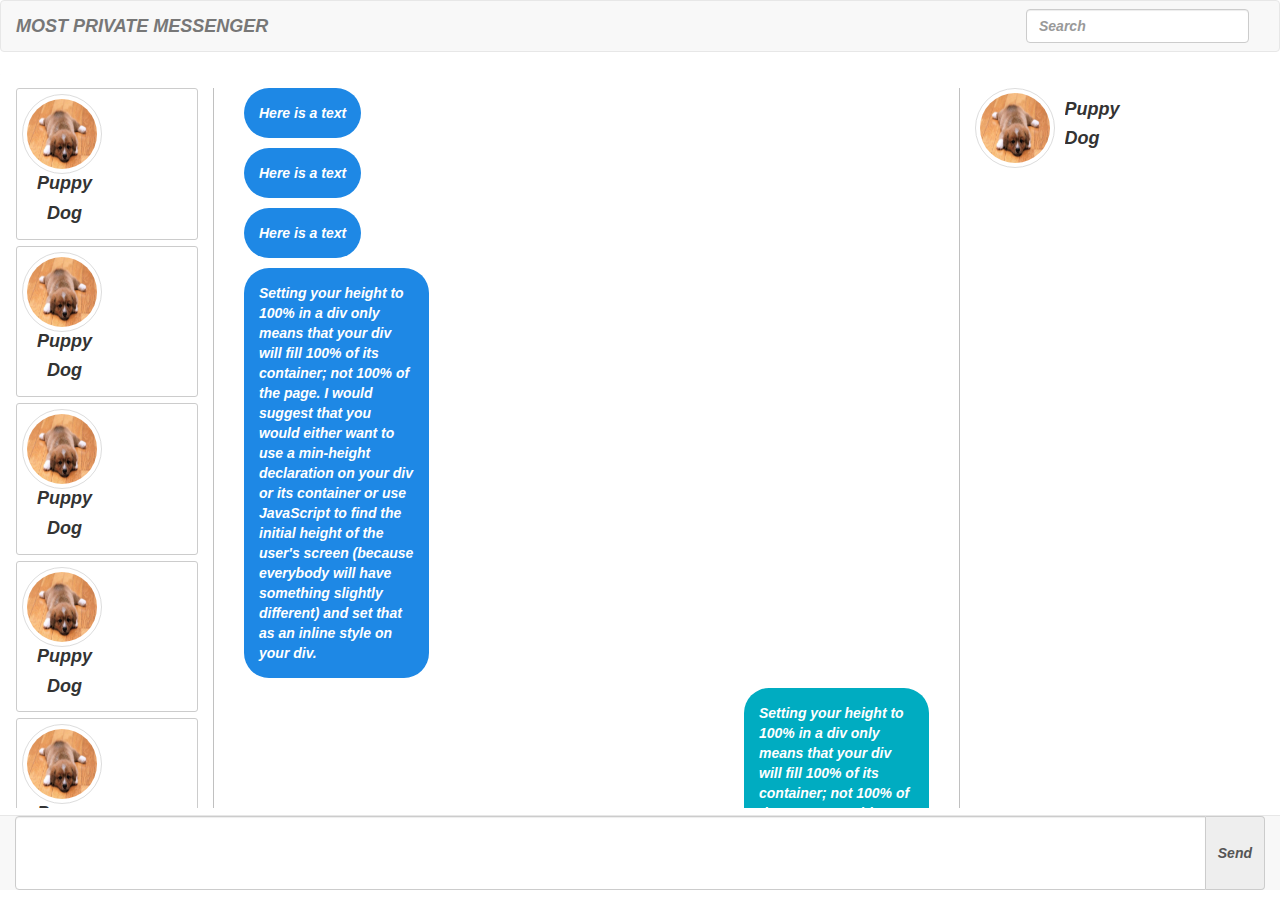
==== index.html @ 0ea42fbc "I am on a roll :rainbow:" ====
<!DOCTYPE html>
<html lang="en">
  <head>
    <meta charset="utf-8">
    <meta http-equiv="X-UA-Compatible" content="IE=edge">
    <meta name="viewport" content="width=device-width, initial-scale=1">
    <!-- The above 3 meta tags *must* come first in the head; any other head content must come *after* these tags -->
    <title>MOST PRIVATE MESSENGER</title>

    <!-- Bootstrap -->
    <link href="css/bootstrap.min.css" rel="stylesheet">
    <link href="css/custom.css" rel="stylesheet">

    <!-- HTML5 shim and Respond.js for IE8 support of HTML5 elements and media queries -->
    <!-- WARNING: Respond.js doesn't work if you view the page via file:// -->
    <!--[if lt IE 9]>
      <script src="https://oss.maxcdn.com/html5shiv/3.7.3/html5shiv.min.js"></script>
      <script src="https://oss.maxcdn.com/respond/1.4.2/respond.min.js"></script>
    <![endif]-->
  </head>
  <body>
  <nav class="navbar navbar-default">
    <div class="container-fluid">
      <!-- Brand and toggle get grouped for better mobile display -->
      <div class="navbar-header">
        <button type="button" class="navbar-toggle collapsed" data-toggle="collapse" data-target="#bs-example-navbar-collapse-1" aria-expanded="false">
          <span class="sr-only">Toggle navigation</span>
          <span class="icon-bar"></span>
          <span class="icon-bar"></span>
          <span class="icon-bar"></span>
        </button>
        <a class="navbar-brand" href="#">MOST PRIVATE MESSENGER</a>
      </div>

      <!-- Collect the nav links, forms, and other content for toggling -->
      <div class="collapse navbar-collapse" id="bs-example-navbar-collapse-1">
        <ul class="nav navbar-nav">

        </ul>
        <form class="navbar-form navbar-right">
          <div class="form-group">
            <input type="text" class="form-control" placeholder="Search">
          </div>
          <!-- <button type="submit" class="btn btn-default">Submit</button> -->
        </form>
        <ul class="nav navbar-nav navbar-right">

        </ul>
      </div><!-- /.navbar-collapse -->
    </div><!-- /.container-fluid -->
  </nav>
  <div class="panel">
    <div class="panel-body">
      <div class="row">
        <div class="col-sm-2 custom-div pre-scrollable border-line">
          <a href="#" class="btn btn-sm btn-default custom-btn"><img class="thumb-friend img-thumbnail img-circle img-responsive" src="assets/images/puppy.jpg" />
            <h4 class="custom-name-top">Puppy</h4><h4 class="custom-name"> Dog</h4></a>
          <a href="#" class="btn btn-sm btn-default custom-btn"><img class="thumb-friend img-thumbnail img-circle img-responsive" src="assets/images/puppy.jpg" />
            <h4 class="custom-name-top">Puppy</h4><h4 class="custom-name"> Dog</h4></a>
          <a href="#" class="btn btn-sm btn-default custom-btn"><img class="thumb-friend img-thumbnail img-circle img-responsive" src="assets/images/puppy.jpg" />
            <h4 class="custom-name-top">Puppy</h4><h4 class="custom-name"> Dog</h4></a>
          <a href="#" class="btn btn-sm btn-default custom-btn"><img class="thumb-friend img-thumbnail img-circle img-responsive" src="assets/images/puppy.jpg" />
            <h4 class="custom-name-top">Puppy</h4><h4 class="custom-name"> Dog</h4></a>
          <a href="#" class="btn btn-sm btn-default custom-btn"><img class="thumb-friend img-thumbnail img-circle img-responsive" src="assets/images/puppy.jpg" />
            <h4 class="custom-name-top">Puppy</h4><h4 class="custom-name"> Dog</h4></a>
          <a href="#" class="btn btn-sm btn-default custom-btn"><img class="thumb-friend img-thumbnail img-circle img-responsive" src="assets/images/puppy.jpg" />
            <h4 class="custom-name-top">Puppy</h4><h4 class="custom-name"> Dog</h4></a>
          <a href="#" class="btn btn-sm btn-default custom-btn"><img class="thumb-friend img-thumbnail img-circle img-responsive" src="assets/images/puppy.jpg" />
            <h4 class="custom-name-top">Puppy</h4><h4 class="custom-name"> Dog</h4></a>
          <a href="#" class="btn btn-sm btn-default custom-btn"><img class="thumb-friend img-thumbnail img-circle img-responsive" src="assets/images/puppy.jpg" />
            <h4 class="custom-name-top">Puppy</h4><h4 class="custom-name"> Dog</h4></a>
          <a href="#" class="btn btn-sm btn-default custom-btn"><img class="thumb-friend img-thumbnail img-circle img-responsive" src="assets/images/puppy.jpg" />
            <h4 class="custom-name-top">Puppy</h4><h4 class="custom-name"> Dog</h4></a>
        </div>
        <div class="col-sm-7 custom-div pre-scrollable border-line">
          <div class="col-sm-12">
            <p style="background-color: #1E88E5; padding: 15px; float:left; border-radius: 25px; margin-right: 50rem; color: #ffffff;">
              Here is a text
            </p>
          </div>
          <div class="col-sm-12">
            <p style="background-color: #1E88E5; padding: 15px; float:left; border-radius: 25px; margin-right: 50rem; color: #ffffff;">
              Here is a text
            </p>
          </div>
          <div class="col-sm-12">
            <p style="background-color: #1E88E5; padding: 15px; float:left; border-radius: 25px; margin-right: 50rem; color: #ffffff;">
              Here is a text
            </p>
          </div>
          <div class="col-sm-12">
            <p style="background-color: #1E88E5; padding: 15px; float:left; border-radius: 25px; margin-right: 50rem; color: #ffffff;">
              Setting your height to 100% in a div only means that your div will fill 100% of its container; not 100% of the page.
              I would suggest that you would either want to use a min-height declaration on your div or its container or use JavaScript
              to find the initial height of the user's screen (because everybody will have something slightly different) and set that as
              an inline style on your div.
            </p>
          </div>
          <div class="col-sm-12">
            <p style="background-color: #00ACC1; padding: 15px; float:right; border-radius: 25px; margin-left: 50rem; color: #ffffff;">
              Setting your height to 100% in a div only means that your div will fill 100% of its container; not 100% of the page.
              I would suggest that you would either want to use a min-height declaration on your div or its container or use JavaScript
              to find the initial height of the user's screen (because everybody will have something slightly different) and set that as
              an inline style on your div.
            </p>
          </div>


          <!--  For dumbshit -->
          <div class="col-sm-12">
            <p style="background-color: #1E88E5; padding: 15px; float:left; border-radius: 25px; margin-right: 50rem; color: #ffffff;">
              Here is a text
            </p>
          </div>
          <div class="col-sm-12">
            <p style="background-color: #1E88E5; padding: 15px; float:left; border-radius: 25px; margin-right: 50rem; color: #ffffff;">
              Here is a text
            </p>
          </div>
          <div class="col-sm-12">
            <p style="background-color: #1E88E5; padding: 15px; float:left; border-radius: 25px; margin-right: 50rem; color: #ffffff;">
              Here is a text
            </p>
          </div>
          <div class="col-sm-12">
            <p style="background-color: #1E88E5; padding: 15px; float:left; border-radius: 25px; margin-right: 50rem; color: #ffffff;">
              Setting your height to 100% in a div only means that your div will fill 100% of its container; not 100% of the page.
              I would suggest that you would either want to use a min-height declaration on your div or its container or use JavaScript
              to find the initial height of the user's screen (because everybody will have something slightly different) and set that as
              an inline style on your div.
            </p>
          </div>
          <div class="col-sm-12">
            <p style="background-color: #00ACC1; padding: 15px; float:right; border-radius: 25px; margin-left: 50rem; color: #ffffff;">
              Setting your height to 100% in a div only means that your div will fill 100% of its container; not 100% of the page.
              I would suggest that you would either want to use a min-height declaration on your div or its container or use JavaScript
              to find the initial height of the user's screen (because everybody will have something slightly different) and set that as
              an inline style on your div.
            </p>
          </div>
          <!--  -->


        </div>
        <div class="col-sm-3 custom-div pre-scrollable">
            <img class="thumb-friend img-thumbnail img-circle img-responsive" src="assets/images/puppy.jpg" />
              <h4 class="custom-name-top">Puppy</h4><h4 class="custom-name">Dog</h4>
        </div>
      </div>
    </div>
  </div>

  <nav class="navbar navbar-default navbar-fixed-bottom center" style="margin-bottom: 10px">
    <div class="container-fluid navbar-inner">
      <!-- Brand and toggle get grouped for better mobile display -->
      <!-- Collect the nav links, forms, and other content for toggling -->
      <div class="input-group">
        <textarea class="form-control custom-control custom" rows="3" style="resize:none"></textarea>
        <span class="input-group-addon btn btn-info" style="font-style:oblique; font-weight:bold;">Send</span>
      </div>
    <!-- /.navbar-collapse -->
    </div><!-- /.container-fluid -->
  </nav>




  <!-- <h1>Hello, world!</h1> -->

  <!-- jQuery (necessary for Bootstrap's JavaScript plugins) -->
  <script src="https://ajax.googleapis.com/ajax/libs/jquery/1.12.4/jquery.min.js"></script>
  <!-- Include all compiled plugins (below), or include individual files as needed -->
  <script src="js/bootstrap.min.js"></script>

  </body>
</html>
---- css/custom.css ----
.navbar.center .navbar-inner {
  text-align: center;
}
.navbar.center .navbar-inner .nav {
  float: none;
  display: inline-block;
  margin-top: 2rem;
}
.pre-scrollable {
  min-height: 80vh !important;
  /*position: fixed;*/
  overflow: auto !important;
}

h4{
  font-weight: bold;
  font-style: oblique;
}

p{
  font-weight: bold;
  font-style: oblique;
}

a{
  font-weight: bold;
  font-style: oblique;
}

.pre-scrollable::-webkit-scrollbar {
  width: 8px;
  border-radius: 5px;
}

.pre-scrollable::-webkit-scrollbar-track {
  -webkit-box-shadow: inset 0 0 6px rgba(0,0,0,0.3);
}

.pre-scrollable::-webkit-scrollbar-thumb {
  background-color: darkgrey;
  outline: 1px solid slategrey;
}

.border-line {
  border-right: thin solid #C0C0C0;
}

.panel {
  min-height: 90vh !important;
  /*overflow: hidden;*/
}

body {
  overflow: hidden;
}

.custom-btn {
  width: 100% !important;
  display: inline-block;
  margin-bottom: 6px;
  padding: 5px;
}

input {
  width: 100%;
  font-weight: bold;
  font-style: oblique;
}

.thumb-friend {
  width: 80px;
  height: 80px;
  /*border-radius: 50%;*/
  float: left;
  margin-right: 10px;
}

textarea.custom {
  width: 100% !important;
}

/*html {
  background-color: yellow;
}*/


.custom-div {
  height: 100vh !important;
  /*margin-bottom: 10px !important;*/
}

.custom-name-top{
  margin-top: 4%;
  width: 50%;
  overflow: hidden;
}

.custom-name{
  width: 50%;
  overflow: hidden;
}

/*-webkit-scrollbar {
    width: 1em;
}

-webkit-scrollbar-track {
    -webkit-box-shadow: inset 0 0 6px rgba(0,0,0,0.3);
}

-webkit-scrollbar-thumb {
  background-color: darkgrey;
  outline: 1px solid slategrey;
}*/
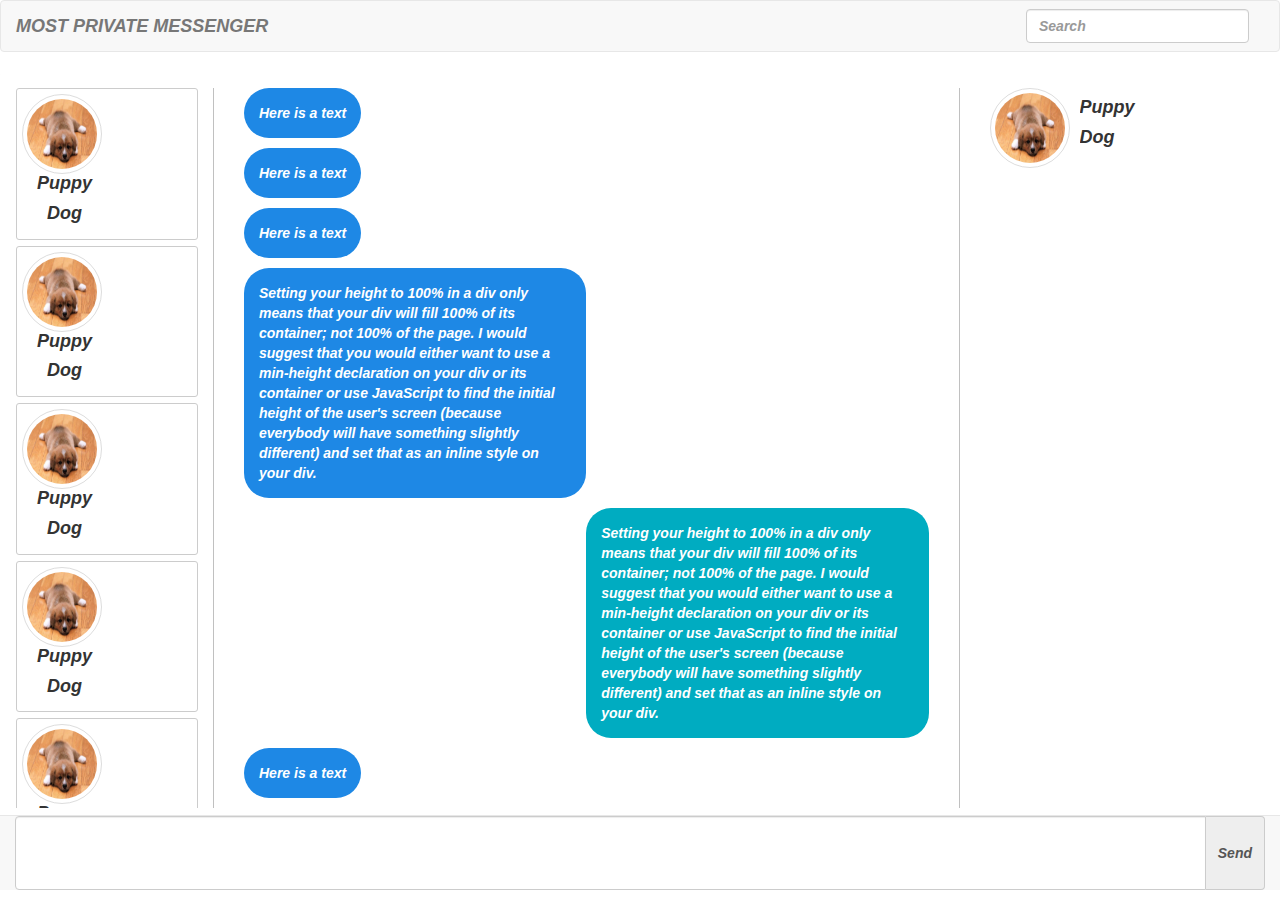
==== commit 381318d9: ":rainbow:" ====
--- a/index.html
+++ b/index.html
@@ -4,8 +4,9 @@
     <meta charset="utf-8">
     <meta http-equiv="X-UA-Compatible" content="IE=edge">
     <meta name="viewport" content="width=device-width, initial-scale=1">
+    <link rel="icon" type="image/png" href="http://davidwells.io/talks/isomorphic-javascript/images/devshop-icon.png">
     <!-- The above 3 meta tags *must* come first in the head; any other head content must come *after* these tags -->
-    <title>MOST PRIVATE MESSENGER</title>
+    <title>Most Private Messenger</title>
 
     <!-- Bootstrap -->
     <link href="css/bootstrap.min.css" rel="stylesheet">
@@ -74,22 +75,22 @@
         </div>
         <div class="col-sm-7 custom-div pre-scrollable border-line">
           <div class="col-sm-12">
-            <p style="background-color: #1E88E5; padding: 15px; float:left; border-radius: 25px; margin-right: 50rem; color: #ffffff;">
+            <p style="background-color: #1E88E5; padding: 15px; float:left; border-radius: 25px; margin-right: 50%; color: #ffffff;">
               Here is a text
             </p>
           </div>
           <div class="col-sm-12">
-            <p style="background-color: #1E88E5; padding: 15px; float:left; border-radius: 25px; margin-right: 50rem; color: #ffffff;">
+            <p style="background-color: #1E88E5; padding: 15px; float:left; border-radius: 25px; margin-right: 50%; color: #ffffff;">
               Here is a text
             </p>
           </div>
           <div class="col-sm-12">
-            <p style="background-color: #1E88E5; padding: 15px; float:left; border-radius: 25px; margin-right: 50rem; color: #ffffff;">
+            <p style="background-color: #1E88E5; padding: 15px; float:left; border-radius: 25px; margin-right: 50%; color: #ffffff;">
               Here is a text
             </p>
           </div>
           <div class="col-sm-12">
-            <p style="background-color: #1E88E5; padding: 15px; float:left; border-radius: 25px; margin-right: 50rem; color: #ffffff;">
+            <p style="background-color: #1E88E5; padding: 15px; float:left; border-radius: 25px; margin-right: 50%; color: #ffffff;">
               Setting your height to 100% in a div only means that your div will fill 100% of its container; not 100% of the page.
               I would suggest that you would either want to use a min-height declaration on your div or its container or use JavaScript
               to find the initial height of the user's screen (because everybody will have something slightly different) and set that as
@@ -97,7 +98,7 @@
             </p>
           </div>
           <div class="col-sm-12">
-            <p style="background-color: #00ACC1; padding: 15px; float:right; border-radius: 25px; margin-left: 50rem; color: #ffffff;">
+            <p style="background-color: #00ACC1; padding: 15px; float:right; border-radius: 25px; margin-left: 50%; color: #ffffff;">
               Setting your height to 100% in a div only means that your div will fill 100% of its container; not 100% of the page.
               I would suggest that you would either want to use a min-height declaration on your div or its container or use JavaScript
               to find the initial height of the user's screen (because everybody will have something slightly different) and set that as
@@ -108,22 +109,22 @@
 
           <!--  For dumbshit -->
           <div class="col-sm-12">
-            <p style="background-color: #1E88E5; padding: 15px; float:left; border-radius: 25px; margin-right: 50rem; color: #ffffff;">
+            <p style="background-color: #1E88E5; padding: 15px; float:left; border-radius: 25px; margin-right: 50%; color: #ffffff;">
               Here is a text
             </p>
           </div>
           <div class="col-sm-12">
-            <p style="background-color: #1E88E5; padding: 15px; float:left; border-radius: 25px; margin-right: 50rem; color: #ffffff;">
+            <p style="background-color: #1E88E5; padding: 15px; float:left; border-radius: 25px; margin-right: 50%; color: #ffffff;">
               Here is a text
             </p>
           </div>
           <div class="col-sm-12">
-            <p style="background-color: #1E88E5; padding: 15px; float:left; border-radius: 25px; margin-right: 50rem; color: #ffffff;">
+            <p style="background-color: #1E88E5; padding: 15px; float:left; border-radius: 25px; margin-right: 50%; color: #ffffff;">
               Here is a text
             </p>
           </div>
           <div class="col-sm-12">
-            <p style="background-color: #1E88E5; padding: 15px; float:left; border-radius: 25px; margin-right: 50rem; color: #ffffff;">
+            <p style="background-color: #1E88E5; padding: 15px; float:left; border-radius: 25px; margin-right: 50%; color: #ffffff;">
               Setting your height to 100% in a div only means that your div will fill 100% of its container; not 100% of the page.
               I would suggest that you would either want to use a min-height declaration on your div or its container or use JavaScript
               to find the initial height of the user's screen (because everybody will have something slightly different) and set that as
@@ -131,7 +132,7 @@
             </p>
           </div>
           <div class="col-sm-12">
-            <p style="background-color: #00ACC1; padding: 15px; float:right; border-radius: 25px; margin-left: 50rem; color: #ffffff;">
+            <p style="background-color: #00ACC1; padding: 15px; float:right; border-radius: 25px; margin-left: 50%; color: #ffffff;">
               Setting your height to 100% in a div only means that your div will fill 100% of its container; not 100% of the page.
               I would suggest that you would either want to use a min-height declaration on your div or its container or use JavaScript
               to find the initial height of the user's screen (because everybody will have something slightly different) and set that as
@@ -143,8 +144,10 @@
 
         </div>
         <div class="col-sm-3 custom-div pre-scrollable">
+          <div class="col-sm-12 custom-div">
             <img class="thumb-friend img-thumbnail img-circle img-responsive" src="assets/images/puppy.jpg" />
               <h4 class="custom-name-top">Puppy</h4><h4 class="custom-name">Dog</h4>
+          </div>
         </div>
       </div>
     </div>
@@ -156,7 +159,7 @@
       <!-- Collect the nav links, forms, and other content for toggling -->
       <div class="input-group">
         <textarea class="form-control custom-control custom" rows="3" style="resize:none"></textarea>
-        <span class="input-group-addon btn btn-info" style="font-style:oblique; font-weight:bold;">Send</span>
+        <span class="input-group-addon btn btn-info" style="font-style:oblique; font-weight:bold">Send</span>
       </div>
     <!-- /.navbar-collapse -->
     </div><!-- /.container-fluid -->
--- a/css/custom.css
+++ b/css/custom.css
@@ -50,9 +50,9 @@
   /*overflow: hidden;*/
 }
 
-body {
+/*body {
   overflow: hidden;
-}
+}*/
 
 .custom-btn {
   width: 100% !important;
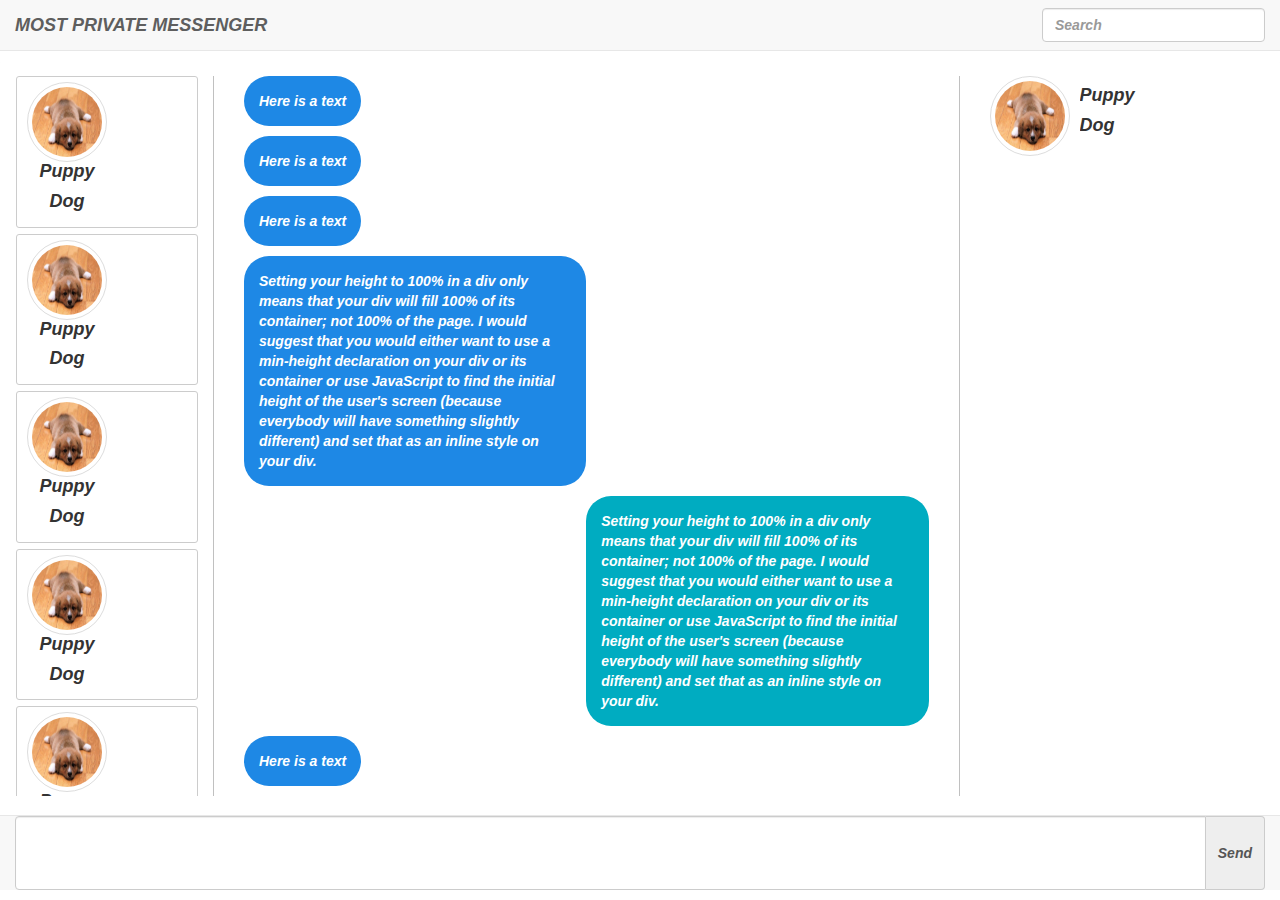
==== commit 61de7aa4: "responsiveness fixed" ====
--- a/index.html
+++ b/index.html
@@ -20,7 +20,7 @@
     <![endif]-->
   </head>
   <body>
-  <nav class="navbar navbar-default">
+  <nav class="navbar navbar-default navbar-fixed-top">
     <div class="container-fluid">
       <!-- Brand and toggle get grouped for better mobile display -->
       <div class="navbar-header">
@@ -30,7 +30,8 @@
           <span class="icon-bar"></span>
           <span class="icon-bar"></span>
         </button>
-        <a class="navbar-brand" href="#">MOST PRIVATE MESSENGER</a>
+        <a class="navbar-brand visible-md visible-lg" href="#">MOST PRIVATE MESSENGER</a>
+        <a class="navbar-brand visible-xs visible-sm" href="#">MPM</a>
       </div>
 
       <!-- Collect the nav links, forms, and other content for toggling -->
@@ -50,54 +51,90 @@
       </div><!-- /.navbar-collapse -->
     </div><!-- /.container-fluid -->
   </nav>
-  <div class="panel">
+  <div class="panel" style="margin-top: 60px">
     <div class="panel-body">
       <div class="row">
-        <div class="col-sm-2 custom-div pre-scrollable border-line">
-          <a href="#" class="btn btn-sm btn-default custom-btn"><img class="thumb-friend img-thumbnail img-circle img-responsive" src="assets/images/puppy.jpg" />
-            <h4 class="custom-name-top">Puppy</h4><h4 class="custom-name"> Dog</h4></a>
-          <a href="#" class="btn btn-sm btn-default custom-btn"><img class="thumb-friend img-thumbnail img-circle img-responsive" src="assets/images/puppy.jpg" />
-            <h4 class="custom-name-top">Puppy</h4><h4 class="custom-name"> Dog</h4></a>
-          <a href="#" class="btn btn-sm btn-default custom-btn"><img class="thumb-friend img-thumbnail img-circle img-responsive" src="assets/images/puppy.jpg" />
-            <h4 class="custom-name-top">Puppy</h4><h4 class="custom-name"> Dog</h4></a>
-          <a href="#" class="btn btn-sm btn-default custom-btn"><img class="thumb-friend img-thumbnail img-circle img-responsive" src="assets/images/puppy.jpg" />
-            <h4 class="custom-name-top">Puppy</h4><h4 class="custom-name"> Dog</h4></a>
-          <a href="#" class="btn btn-sm btn-default custom-btn"><img class="thumb-friend img-thumbnail img-circle img-responsive" src="assets/images/puppy.jpg" />
-            <h4 class="custom-name-top">Puppy</h4><h4 class="custom-name"> Dog</h4></a>
-          <a href="#" class="btn btn-sm btn-default custom-btn"><img class="thumb-friend img-thumbnail img-circle img-responsive" src="assets/images/puppy.jpg" />
-            <h4 class="custom-name-top">Puppy</h4><h4 class="custom-name"> Dog</h4></a>
-          <a href="#" class="btn btn-sm btn-default custom-btn"><img class="thumb-friend img-thumbnail img-circle img-responsive" src="assets/images/puppy.jpg" />
-            <h4 class="custom-name-top">Puppy</h4><h4 class="custom-name"> Dog</h4></a>
-          <a href="#" class="btn btn-sm btn-default custom-btn"><img class="thumb-friend img-thumbnail img-circle img-responsive" src="assets/images/puppy.jpg" />
-            <h4 class="custom-name-top">Puppy</h4><h4 class="custom-name"> Dog</h4></a>
-          <a href="#" class="btn btn-sm btn-default custom-btn"><img class="thumb-friend img-thumbnail img-circle img-responsive" src="assets/images/puppy.jpg" />
-            <h4 class="custom-name-top">Puppy</h4><h4 class="custom-name"> Dog</h4></a>
+        <div class="col-xs-2 col-sm-2 col-md-2 col-lg-2 custom-div pre-scrollable border-line">
+          <a href="#" class="btn btn-sm btn-default custom-btn">
+            <img class="thumb-friend img-thumbnail img-circle img-responsive visible-sm visible-md visible-lg" src="assets/images/puppy.jpg" />
+            <img class="thumb-friend-small img-thumbnail img-circle img-responsive visible-xs" src="assets/images/puppy.jpg" />
+            <div class="visible-lg">
+              <h4 class="custom-name-top">Puppy</h4><h4 class="custom-name"> Dog</h4>
+            </div></a>
+          <a href="#" class="btn btn-sm btn-default custom-btn">
+            <img class="thumb-friend img-thumbnail img-circle img-responsive visible-sm visible-md visible-lg" src="assets/images/puppy.jpg" />
+            <img class="thumb-friend-small img-thumbnail img-circle img-responsive visible-xs" src="assets/images/puppy.jpg" />
+            <div class="visible-lg">
+              <h4 class="custom-name-top">Puppy</h4><h4 class="custom-name"> Dog</h4>
+            </div></a>
+          <a href="#" class="btn btn-sm btn-default custom-btn">
+            <img class="thumb-friend img-thumbnail img-circle img-responsive visible-sm visible-md visible-lg" src="assets/images/puppy.jpg" />
+            <img class="thumb-friend-small img-thumbnail img-circle img-responsive visible-xs" src="assets/images/puppy.jpg" />
+            <div class="visible-lg">
+              <h4 class="custom-name-top">Puppy</h4><h4 class="custom-name"> Dog</h4>
+            </div></a>
+          <a href="#" class="btn btn-sm btn-default custom-btn">
+            <img class="thumb-friend img-thumbnail img-circle img-responsive visible-sm visible-md visible-lg" src="assets/images/puppy.jpg" />
+            <img class="thumb-friend-small img-thumbnail img-circle img-responsive visible-xs" src="assets/images/puppy.jpg" />
+            <div class="visible-lg">
+              <h4 class="custom-name-top">Puppy</h4><h4 class="custom-name"> Dog</h4>
+            </div></a>
+          <a href="#" class="btn btn-sm btn-default custom-btn">
+            <img class="thumb-friend img-thumbnail img-circle img-responsive visible-sm visible-md visible-lg visible-sm visible-md visible-lg" src="assets/images/puppy.jpg" />
+            <img class="thumb-friend-small img-thumbnail img-circle img-responsive visible-xs" src="assets/images/puppy.jpg" />
+            <div class="visible-lg">
+              <h4 class="custom-name-top">Puppy</h4><h4 class="custom-name"> Dog</h4>
+            </div></a>
+          <a href="#" class="btn btn-sm btn-default custom-btn">
+            <img class="thumb-friend img-thumbnail img-circle img-responsive visible-sm visible-md visible-lg" src="assets/images/puppy.jpg" />
+            <img class="thumb-friend-small img-thumbnail img-circle img-responsive visible-xs" src="assets/images/puppy.jpg" />
+            <div class="visible-lg">
+              <h4 class="custom-name-top">Puppy</h4><h4 class="custom-name"> Dog</h4>
+            </div></a>
+          <a href="#" class="btn btn-sm btn-default custom-btn">
+            <img class="thumb-friend img-thumbnail img-circle img-responsive visible-sm visible-md visible-lg" src="assets/images/puppy.jpg" />
+            <img class="thumb-friend-small img-thumbnail img-circle img-responsive visible-xs" src="assets/images/puppy.jpg" />
+            <div class="visible-lg">
+              <h4 class="custom-name-top">Puppy</h4><h4 class="custom-name"> Dog</h4>
+            </div></a>
+          <a href="#" class="btn btn-sm btn-default custom-btn">
+            <img class="thumb-friend img-thumbnail img-circle img-responsive visible-sm visible-md visible-lg" src="assets/images/puppy.jpg" />
+            <img class="thumb-friend-small img-thumbnail img-circle img-responsive visible-xs" src="assets/images/puppy.jpg" />
+            <div class="visible-lg">
+              <h4 class="custom-name-top">Puppy</h4><h4 class="custom-name"> Dog</h4>
+            </div></a>
+          <a href="#" class="btn btn-sm btn-default custom-btn">
+            <img class="thumb-friend img-thumbnail img-circle img-responsive visible-sm visible-md visible-lg" src="assets/images/puppy.jpg" />
+            <img class="thumb-friend-small img-thumbnail img-circle img-responsive visible-xs" src="assets/images/puppy.jpg" />
+            <div class="visible-lg">
+              <h4 class="custom-name-top">Puppy</h4><h4 class="custom-name"> Dog</h4>
+            </div></a>
         </div>
-        <div class="col-sm-7 custom-div pre-scrollable border-line">
-          <div class="col-sm-12">
-            <p style="background-color: #1E88E5; padding: 15px; float:left; border-radius: 25px; margin-right: 50%; color: #ffffff;">
-              Here is a text
-            </p>
-          </div>
-          <div class="col-sm-12">
-            <p style="background-color: #1E88E5; padding: 15px; float:left; border-radius: 25px; margin-right: 50%; color: #ffffff;">
-              Here is a text
-            </p>
-          </div>
-          <div class="col-sm-12">
-            <p style="background-color: #1E88E5; padding: 15px; float:left; border-radius: 25px; margin-right: 50%; color: #ffffff;">
-              Here is a text
-            </p>
-          </div>
-          <div class="col-sm-12">
-            <p style="background-color: #1E88E5; padding: 15px; float:left; border-radius: 25px; margin-right: 50%; color: #ffffff;">
-              Setting your height to 100% in a div only means that your div will fill 100% of its container; not 100% of the page.
-              I would suggest that you would either want to use a min-height declaration on your div or its container or use JavaScript
-              to find the initial height of the user's screen (because everybody will have something slightly different) and set that as
-              an inline style on your div.
-            </p>
-          </div>
-          <div class="col-sm-12">
+        <div class="col-xs-10 col-sm-7 col-md-7 col-lg-7 custom-div pre-scrollable border-line">
+          <div class="col-xs-12 col-sm-12 col-md-12 col-lg-12">
+            <p style="background-color: #1E88E5; padding: 15px; float:left; border-radius: 25px; margin-right: 50%; color: #ffffff;">
+              Here is a text
+            </p>
+          </div>
+          <div class="col-xs-12 col-sm-12 col-md-12 col-lg-12">
+            <p style="background-color: #1E88E5; padding: 15px; float:left; border-radius: 25px; margin-right: 50%; color: #ffffff;">
+              Here is a text
+            </p>
+          </div>
+          <div class="col-xs-12 col-sm-12 col-md-12 col-lg-12">
+            <p style="background-color: #1E88E5; padding: 15px; float:left; border-radius: 25px; margin-right: 50%; color: #ffffff;">
+              Here is a text
+            </p>
+          </div>
+          <div class="col-xs-12 col-sm-12 col-md-12 col-lg-12">
+            <p style="background-color: #1E88E5; padding: 15px; float:left; border-radius: 25px; margin-right: 50%; color: #ffffff;">
+              Setting your height to 100% in a div only means that your div will fill 100% of its container; not 100% of the page.
+              I would suggest that you would either want to use a min-height declaration on your div or its container or use JavaScript
+              to find the initial height of the user's screen (because everybody will have something slightly different) and set that as
+              an inline style on your div.
+            </p>
+          </div>
+          <div class="col-xs-12 col-sm-12 col-md-12 col-lg-12">
             <p style="background-color: #00ACC1; padding: 15px; float:right; border-radius: 25px; margin-left: 50%; color: #ffffff;">
               Setting your height to 100% in a div only means that your div will fill 100% of its container; not 100% of the page.
               I would suggest that you would either want to use a min-height declaration on your div or its container or use JavaScript
@@ -108,30 +145,30 @@
 
 
           <!--  For dumbshit -->
-          <div class="col-sm-12">
-            <p style="background-color: #1E88E5; padding: 15px; float:left; border-radius: 25px; margin-right: 50%; color: #ffffff;">
-              Here is a text
-            </p>
-          </div>
-          <div class="col-sm-12">
-            <p style="background-color: #1E88E5; padding: 15px; float:left; border-radius: 25px; margin-right: 50%; color: #ffffff;">
-              Here is a text
-            </p>
-          </div>
-          <div class="col-sm-12">
-            <p style="background-color: #1E88E5; padding: 15px; float:left; border-radius: 25px; margin-right: 50%; color: #ffffff;">
-              Here is a text
-            </p>
-          </div>
-          <div class="col-sm-12">
-            <p style="background-color: #1E88E5; padding: 15px; float:left; border-radius: 25px; margin-right: 50%; color: #ffffff;">
-              Setting your height to 100% in a div only means that your div will fill 100% of its container; not 100% of the page.
-              I would suggest that you would either want to use a min-height declaration on your div or its container or use JavaScript
-              to find the initial height of the user's screen (because everybody will have something slightly different) and set that as
-              an inline style on your div.
-            </p>
-          </div>
-          <div class="col-sm-12">
+          <div class="col-xs-12 col-sm-12 col-md-12 col-lg-12">
+            <p style="background-color: #1E88E5; padding: 15px; float:left; border-radius: 25px; margin-right: 50%; color: #ffffff;">
+              Here is a text
+            </p>
+          </div>
+          <div class="col-xs-12 col-sm-12 col-md-12 col-lg-12">
+            <p style="background-color: #1E88E5; padding: 15px; float:left; border-radius: 25px; margin-right: 50%; color: #ffffff;">
+              Here is a text
+            </p>
+          </div>
+          <div class="col-xs-12 col-sm-12 col-md-12 col-lg-12">
+            <p style="background-color: #1E88E5; padding: 15px; float:left; border-radius: 25px; margin-right: 50%; color: #ffffff;">
+              Here is a text
+            </p>
+          </div>
+          <div class="col-xs-12 col-sm-12 col-md-12 col-lg-12">
+            <p style="background-color: #1E88E5; padding: 15px; float:left; border-radius: 25px; margin-right: 50%; color: #ffffff;">
+              Setting your height to 100% in a div only means that your div will fill 100% of its container; not 100% of the page.
+              I would suggest that you would either want to use a min-height declaration on your div or its container or use JavaScript
+              to find the initial height of the user's screen (because everybody will have something slightly different) and set that as
+              an inline style on your div.
+            </p>
+          </div>
+          <div class="col-xs-12 col-sm-12 col-md-12 col-lg-12">
             <p style="background-color: #00ACC1; padding: 15px; float:right; border-radius: 25px; margin-left: 50%; color: #ffffff;">
               Setting your height to 100% in a div only means that your div will fill 100% of its container; not 100% of the page.
               I would suggest that you would either want to use a min-height declaration on your div or its container or use JavaScript
@@ -143,7 +180,7 @@
 
 
         </div>
-        <div class="col-sm-3 custom-div pre-scrollable">
+        <div class="col-sm-3 col-md-3 col-lg-3 custom-div pre-scrollable visible-sm visible-md visible-lg">
           <div class="col-sm-12 custom-div">
             <img class="thumb-friend img-thumbnail img-circle img-responsive" src="assets/images/puppy.jpg" />
               <h4 class="custom-name-top">Puppy</h4><h4 class="custom-name">Dog</h4>
--- a/css/custom.css
+++ b/css/custom.css
@@ -58,7 +58,7 @@
   width: 100% !important;
   display: inline-block;
   margin-bottom: 6px;
-  padding: 5px;
+  /*padding: 5px;*/
 }
 
 input {
@@ -68,11 +68,19 @@
 }
 
 .thumb-friend {
-  width: 80px;
-  height: 80px;
+  width: 8rem;
+  height: 8rem;
   /*border-radius: 50%;*/
   float: left;
   margin-right: 10px;
+}
+
+.thumb-friend-small {
+  width: 5rem;
+  height: 5rem;
+  /*border-radius: 50%;*/
+  float: left;
+  /*margin-right: 10px;*/
 }
 
 textarea.custom {
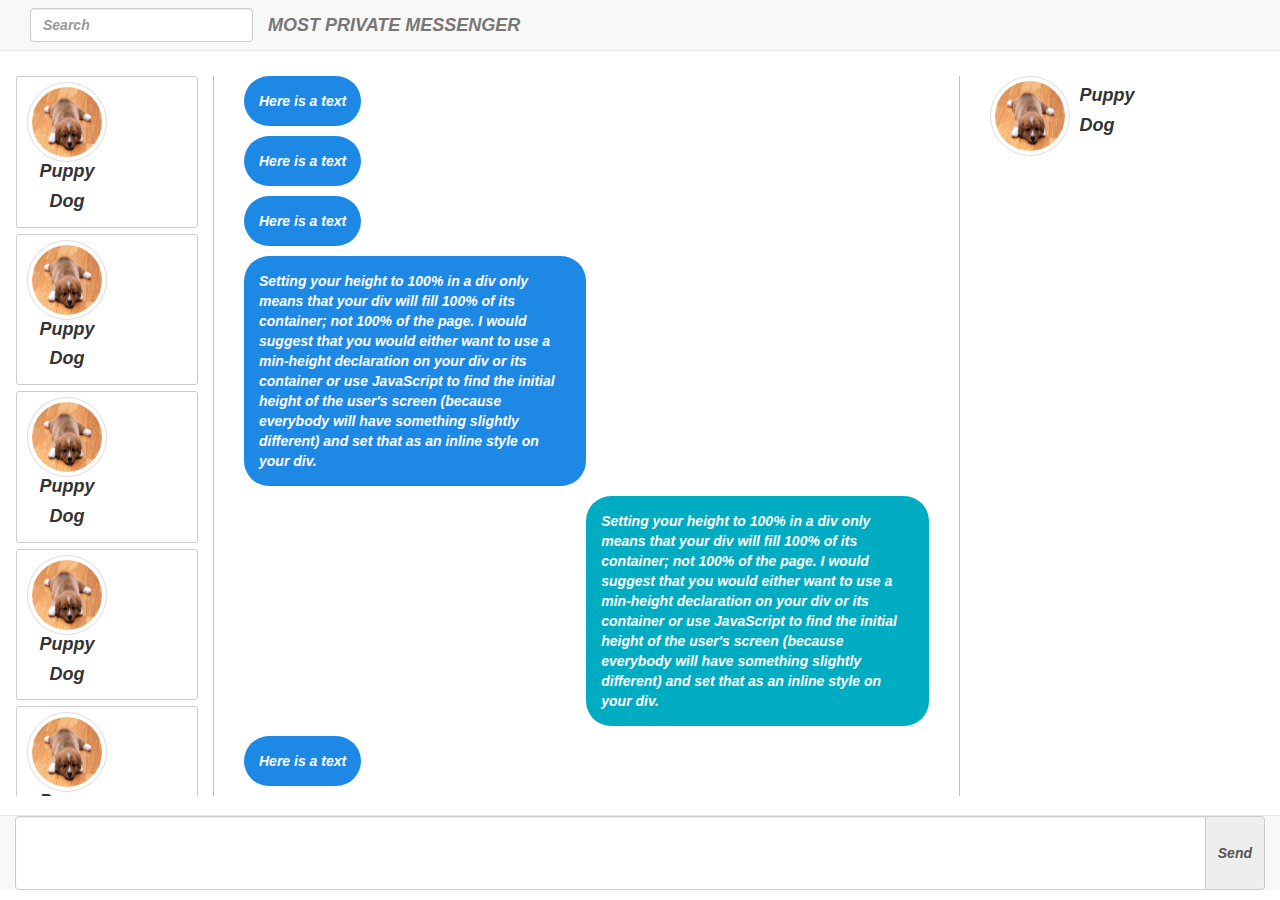
==== commit 2f1cea42: "slight tweak" ====
--- a/index.html
+++ b/index.html
@@ -30,21 +30,27 @@
           <span class="icon-bar"></span>
           <span class="icon-bar"></span>
         </button>
-        <a class="navbar-brand visible-md visible-lg" href="#">MOST PRIVATE MESSENGER</a>
-        <a class="navbar-brand visible-xs visible-sm" href="#">MPM</a>
+
       </div>
 
       <!-- Collect the nav links, forms, and other content for toggling -->
       <div class="collapse navbar-collapse" id="bs-example-navbar-collapse-1">
         <ul class="nav navbar-nav">
-
+          <li>
+            <form class="navbar-form navbar-left">
+              <div class="form-group">
+                <input type="text" class="form-control" placeholder="Search">
+              </div>
+              <!-- <button type="submit" class="btn btn-default">Submit</button> -->
+            </form>
+          </li>
         </ul>
-        <form class="navbar-form navbar-right">
-          <div class="form-group">
-            <input type="text" class="form-control" placeholder="Search">
-          </div>
-          <!-- <button type="submit" class="btn btn-default">Submit</button> -->
-        </form>
+        <ul class="nav navbar-nav center">
+          <li>
+            <a class="navbar-brand visible-md visible-lg" href="#">MOST PRIVATE MESSENGER</a>
+            <a class="navbar-brand visible-xs visible-sm" href="#">MPM</a>
+          </li>
+        </ul>
         <ul class="nav navbar-nav navbar-right">
 
         </ul>
@@ -54,7 +60,7 @@
   <div class="panel" style="margin-top: 60px">
     <div class="panel-body">
       <div class="row">
-        <div class="col-xs-2 col-sm-2 col-md-2 col-lg-2 custom-div pre-scrollable border-line">
+        <div class="col-xs-4 col-sm-2 col-md-2 col-lg-2 custom-div pre-scrollable border-line">
           <a href="#" class="btn btn-sm btn-default custom-btn">
             <img class="thumb-friend img-thumbnail img-circle img-responsive visible-sm visible-md visible-lg" src="assets/images/puppy.jpg" />
             <img class="thumb-friend-small img-thumbnail img-circle img-responsive visible-xs" src="assets/images/puppy.jpg" />
@@ -110,7 +116,7 @@
               <h4 class="custom-name-top">Puppy</h4><h4 class="custom-name"> Dog</h4>
             </div></a>
         </div>
-        <div class="col-xs-10 col-sm-7 col-md-7 col-lg-7 custom-div pre-scrollable border-line">
+        <div class="col-xs-8 col-sm-7 col-md-7 col-lg-7 custom-div pre-scrollable border-line">
           <div class="col-xs-12 col-sm-12 col-md-12 col-lg-12">
             <p style="background-color: #1E88E5; padding: 15px; float:left; border-radius: 25px; margin-right: 50%; color: #ffffff;">
               Here is a text
@@ -181,7 +187,7 @@
 
         </div>
         <div class="col-sm-3 col-md-3 col-lg-3 custom-div pre-scrollable visible-sm visible-md visible-lg">
-          <div class="col-sm-12 custom-div">
+          <div class="col-sm-12 custom-div-sm">
             <img class="thumb-friend img-thumbnail img-circle img-responsive" src="assets/images/puppy.jpg" />
               <h4 class="custom-name-top">Puppy</h4><h4 class="custom-name">Dog</h4>
           </div>
--- a/css/custom.css
+++ b/css/custom.css
@@ -67,6 +67,11 @@
   font-style: oblique;
 }
 
+textarea {
+  font-weight: bold;
+  font-style: oblique;
+}
+
 .thumb-friend {
   width: 8rem;
   height: 8rem;
@@ -97,6 +102,11 @@
   /*margin-bottom: 10px !important;*/
 }
 
+.custom-div-sm {
+  height: 50vh !important;
+  /*margin-bottom: 10px !important;*/
+}
+
 .custom-name-top{
   margin-top: 4%;
   width: 50%;
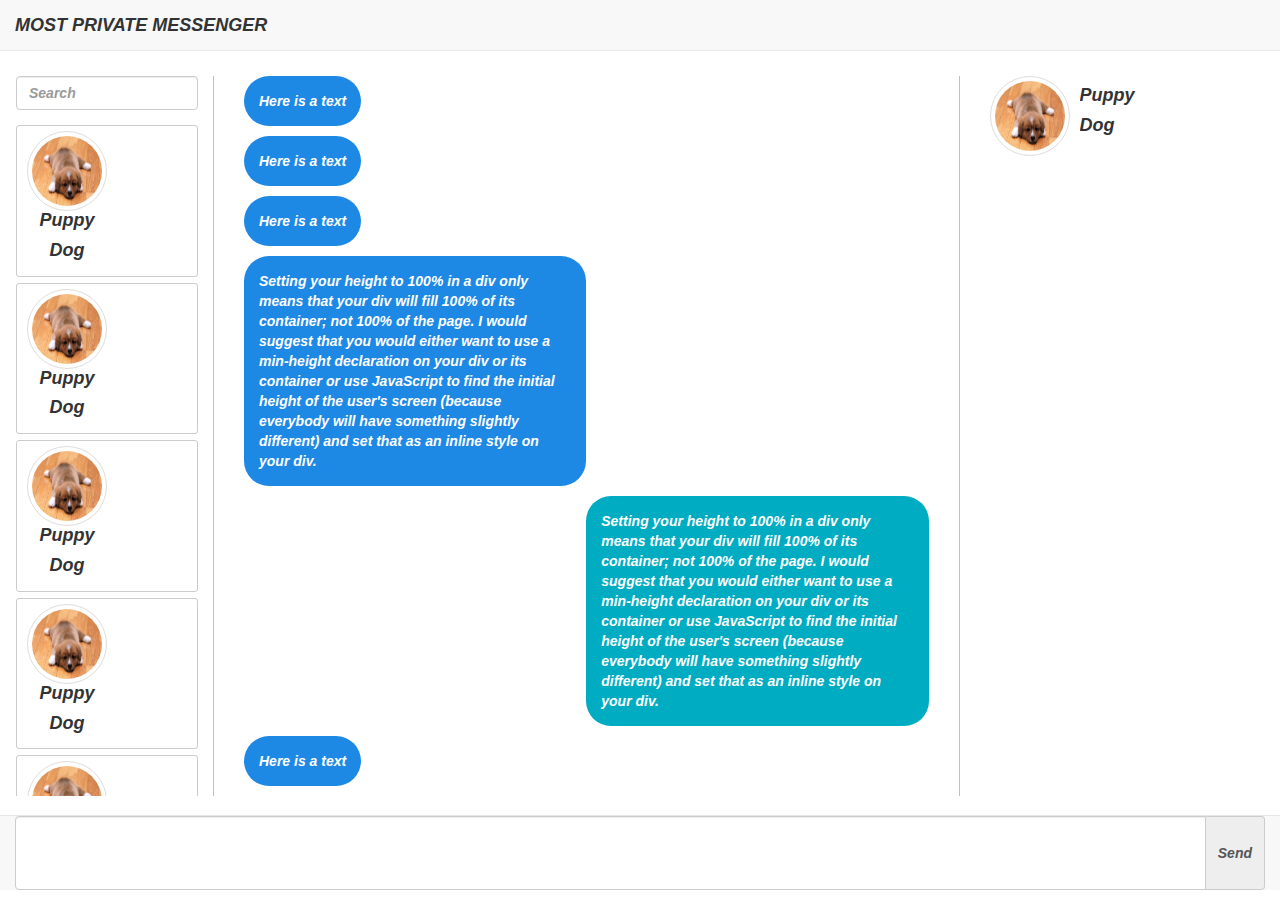
==== commit 516248e9: "slight tweak" ====
--- a/index.html
+++ b/index.html
@@ -24,28 +24,19 @@
     <div class="container-fluid">
       <!-- Brand and toggle get grouped for better mobile display -->
       <div class="navbar-header">
-        <button type="button" class="navbar-toggle collapsed" data-toggle="collapse" data-target="#bs-example-navbar-collapse-1" aria-expanded="false">
+        <!-- <button type="button" class="navbar-toggle collapsed" data-toggle="collapse" data-target="#bs-example-navbar-collapse-1" aria-expanded="false">
           <span class="sr-only">Toggle navigation</span>
           <span class="icon-bar"></span>
           <span class="icon-bar"></span>
           <span class="icon-bar"></span>
-        </button>
+        </button> -->
 
       </div>
 
       <!-- Collect the nav links, forms, and other content for toggling -->
-      <div class="collapse navbar-collapse" id="bs-example-navbar-collapse-1">
+      <div>
         <ul class="nav navbar-nav">
-          <li>
-            <form class="navbar-form navbar-left">
-              <div class="form-group">
-                <input type="text" class="form-control" placeholder="Search">
-              </div>
-              <!-- <button type="submit" class="btn btn-default">Submit</button> -->
-            </form>
-          </li>
-        </ul>
-        <ul class="nav navbar-nav center">
+
           <li>
             <a class="navbar-brand visible-md visible-lg" href="#">MOST PRIVATE MESSENGER</a>
             <a class="navbar-brand visible-xs visible-sm" href="#">MPM</a>
@@ -61,6 +52,12 @@
     <div class="panel-body">
       <div class="row">
         <div class="col-xs-4 col-sm-2 col-md-2 col-lg-2 custom-div pre-scrollable border-line">
+          <form>
+            <div class="form-group">
+              <input type="text" class="form-control" placeholder="Search">
+            </div>
+            <!-- <button type="submit" class="btn btn-default">Submit</button> -->
+          </form>
           <a href="#" class="btn btn-sm btn-default custom-btn">
             <img class="thumb-friend img-thumbnail img-circle img-responsive visible-sm visible-md visible-lg" src="assets/images/puppy.jpg" />
             <img class="thumb-friend-small img-thumbnail img-circle img-responsive visible-xs" src="assets/images/puppy.jpg" />
--- a/css/custom.css
+++ b/css/custom.css
@@ -70,6 +70,7 @@
 textarea {
   font-weight: bold;
   font-style: oblique;
+  text-align: center;
 }
 
 .thumb-friend {
